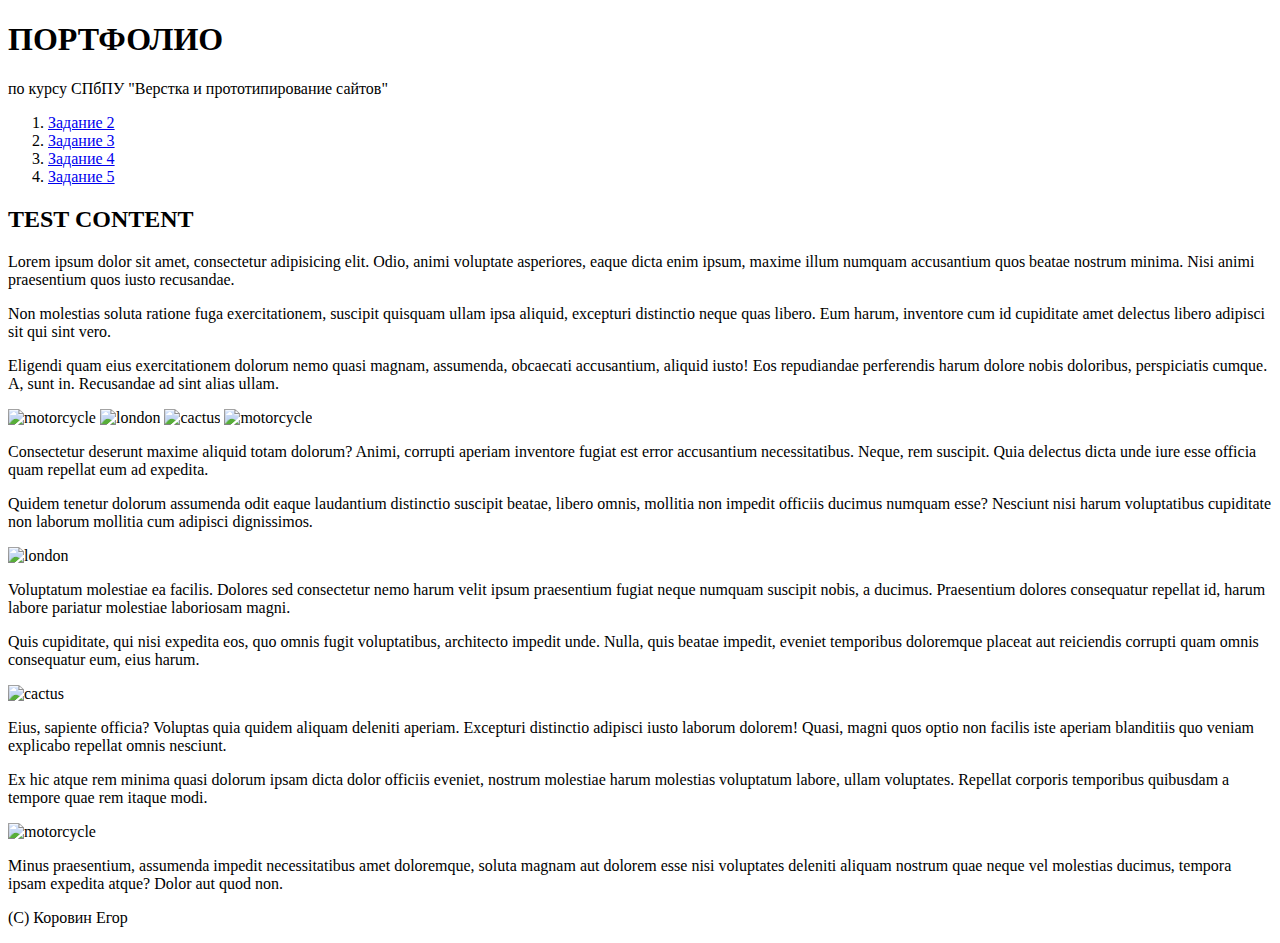
==== index.html @ 978d536c "Add files via upload" ====
﻿<!DOCTYPE html>

<html lang="en" xmlns="http://www.w3.org/1999/xhtml">
<head>
    <meta charset="utf-8" />
    <meta name="viewport" content="width=device-width, initial-scale=1.0" />
    <link rel="icon" href="media\favicon.ico" type="image/x-icon" />
    <title>Портфолио ВиПС | Коровин Егор</title>
    <link rel="stylesheet" href="css\home.css" />
</head>
<body>
    <div class="grid-left"></div>
    <div class="grid-right"></div>
    <div class="wrapper-page">
        <header class="header-page">
            <div class="logo">
                <div class="logo-e">
                    <div></div>
                    <div></div>
                    <div></div>
                </div>
                <div class="logo-k">
                    <div></div>
                    <div></div>
                    <div></div>
                </div>
                <a href=""></a>
            </div>
        </header>
        <main class="main-page">
            <h1>ПОРТФОЛИО</h1>
            <p>по курсу СПбПУ "Верстка и прототипирование сайтов"</p>
            <ol class="task-list">
                <li><a href="task2.html">Задание 2</a></li>
                <li><a href="task3.html">Задание 3</a></li>
                <li><a href="task4.html">Задание 4</a></li>
                <li><a href="task5.html">Задание 5</a></li>
            </ol>
            <h2>TEST CONTENT</h2>
            <p>Lorem ipsum dolor sit amet, consectetur adipisicing elit. Odio, animi voluptate asperiores, eaque dicta enim ipsum, maxime illum numquam accusantium quos beatae nostrum minima. Nisi animi praesentium quos iusto recusandae.</p>
            <p>Non molestias soluta ratione fuga exercitationem, suscipit quisquam ullam ipsa aliquid, excepturi distinctio neque quas libero. Eum harum, inventore cum id cupiditate amet delectus libero adipisci sit qui sint vero.</p>
            <p>Eligendi quam eius exercitationem dolorum nemo quasi magnam, assumenda, obcaecati accusantium, aliquid iusto! Eos repudiandae perferendis harum dolore nobis doloribus, perspiciatis cumque. A, sunt in. Recusandae ad sint alias ullam.</p>
            <div class="gallery">
                <img src="media\motorcycle.jpg" alt="motorcycle">
                <img src="media\london.jpg" alt="london">
                <img src="media\cactus.jpg" alt="cactus">
                <img src="media\motorcycle.jpg" alt="motorcycle">
            </div>
            <p>Consectetur deserunt maxime aliquid totam dolorum? Animi, corrupti aperiam inventore fugiat est error accusantium necessitatibus. Neque, rem suscipit. Quia delectus dicta unde iure esse officia quam repellat eum ad expedita.</p>
            <p>Quidem tenetur dolorum assumenda odit eaque laudantium distinctio suscipit beatae, libero omnis, mollitia non impedit officiis ducimus numquam esse? Nesciunt nisi harum voluptatibus cupiditate non laborum mollitia cum adipisci dignissimos.</p>
            <img src="media\london.jpg" alt="london">
            <p>Voluptatum molestiae ea facilis. Dolores sed consectetur nemo harum velit ipsum praesentium fugiat neque numquam suscipit nobis, a ducimus. Praesentium dolores consequatur repellat id, harum labore pariatur molestiae laboriosam magni.</p>
            <p>Quis cupiditate, qui nisi expedita eos, quo omnis fugit voluptatibus, architecto impedit unde. Nulla, quis beatae impedit, eveniet temporibus doloremque placeat aut reiciendis corrupti quam omnis consequatur eum, eius harum.</p>
            <img src="media\cactus.jpg" alt="cactus">
            <p>Eius, sapiente officia? Voluptas quia quidem aliquam deleniti aperiam. Excepturi distinctio adipisci iusto laborum dolorem! Quasi, magni quos optio non facilis iste aperiam blanditiis quo veniam explicabo repellat omnis nesciunt.</p>
            <p>Ex hic atque rem minima quasi dolorum ipsam dicta dolor officiis eveniet, nostrum molestiae harum molestias voluptatum labore, ullam voluptates. Repellat corporis temporibus quibusdam a tempore quae rem itaque modi.</p>
            <img src="media\motorcycle.jpg" alt="motorcycle">
            <p>Minus praesentium, assumenda impedit necessitatibus amet doloremque, soluta magnam aut dolorem esse nisi voluptates deleniti aliquam nostrum quae neque vel molestias ducimus, tempora ipsam expedita atque? Dolor aut quod non.</p>
        </main>
        <footer class="footer-page">
            <p>(C) Коровин Егор</p>
        </footer>
    </div>
</body>
</html>
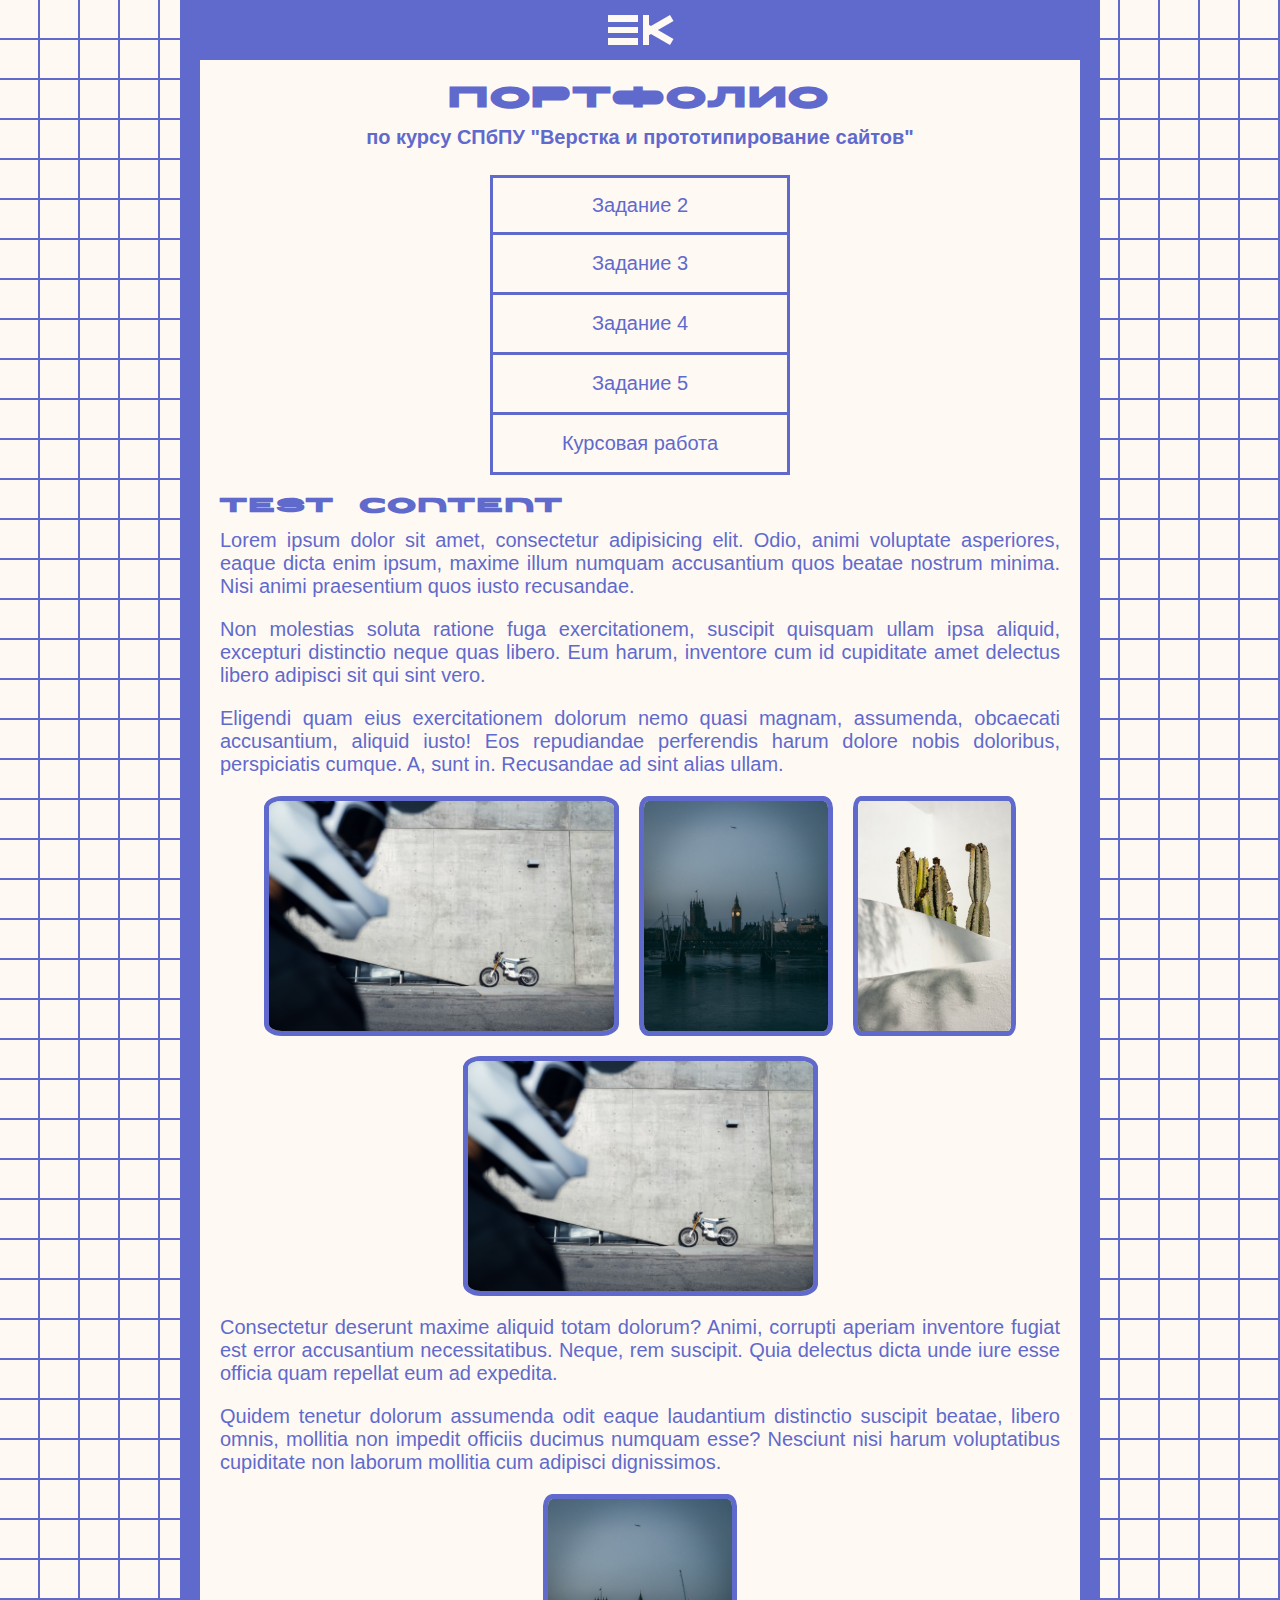
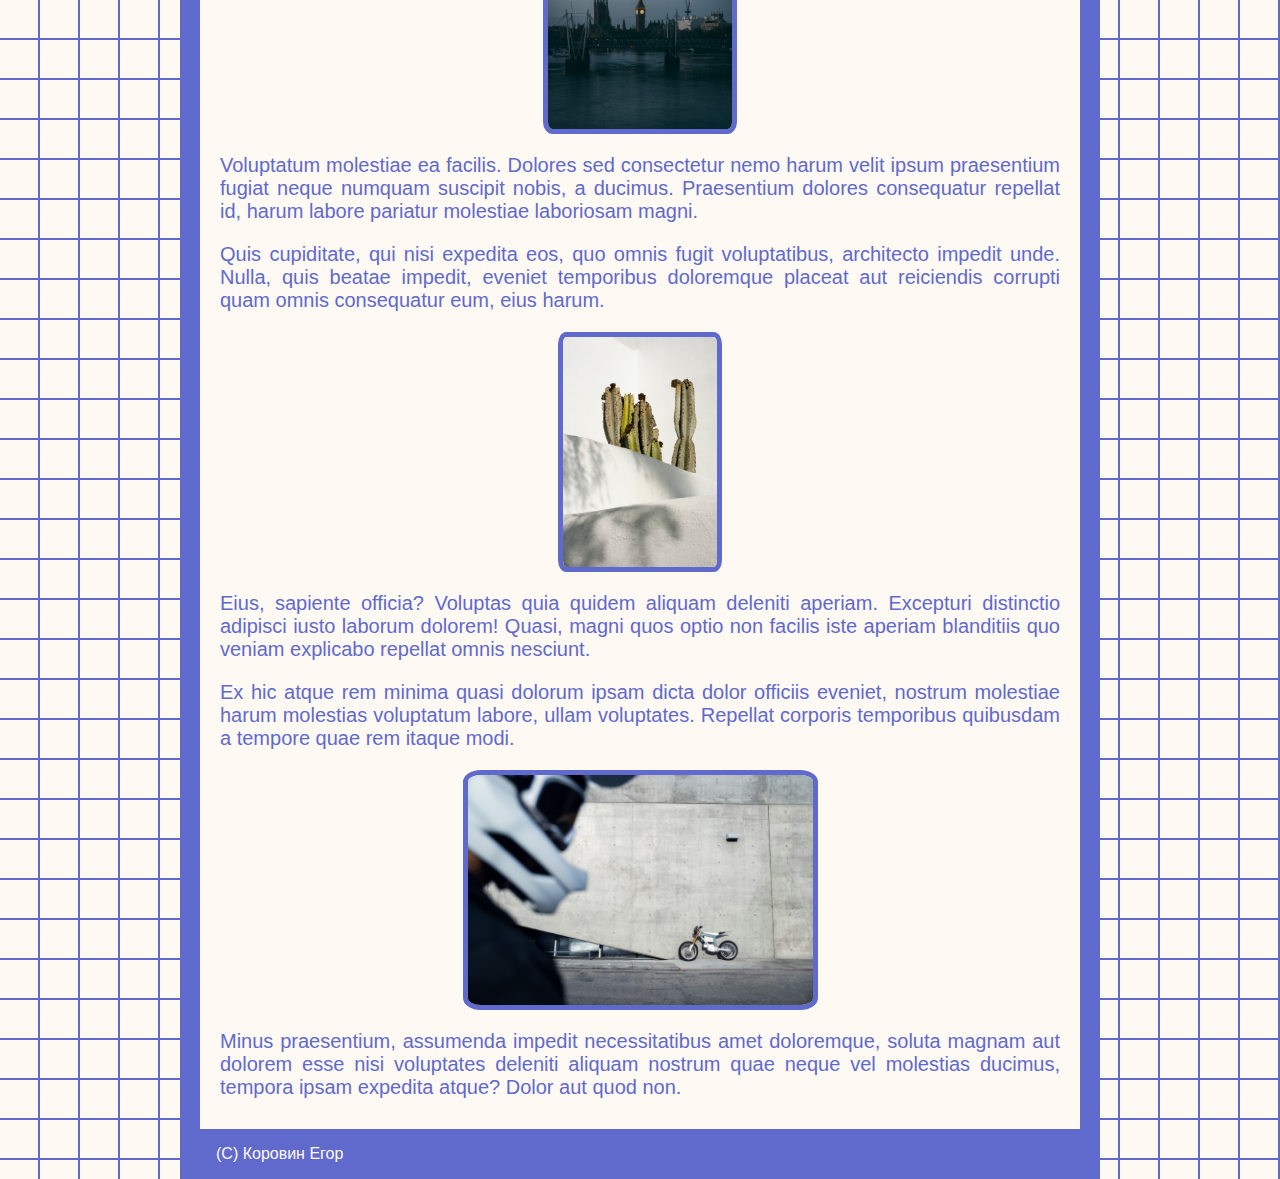
==== commit 361008ae: "Add files via upload" ====
--- a/index.html
+++ b/index.html
@@ -35,6 +35,7 @@
                 <li><a href="task3.html">Задание 3</a></li>
                 <li><a href="task4.html">Задание 4</a></li>
                 <li><a href="task5.html">Задание 5</a></li>
+                <li><a href="pages\game\game.html">Курсовая работа</a></li>
             </ol>
             <h2>TEST CONTENT</h2>
             <p>Lorem ipsum dolor sit amet, consectetur adipisicing elit. Odio, animi voluptate asperiores, eaque dicta enim ipsum, maxime illum numquam accusantium quos beatae nostrum minima. Nisi animi praesentium quos iusto recusandae.</p>
